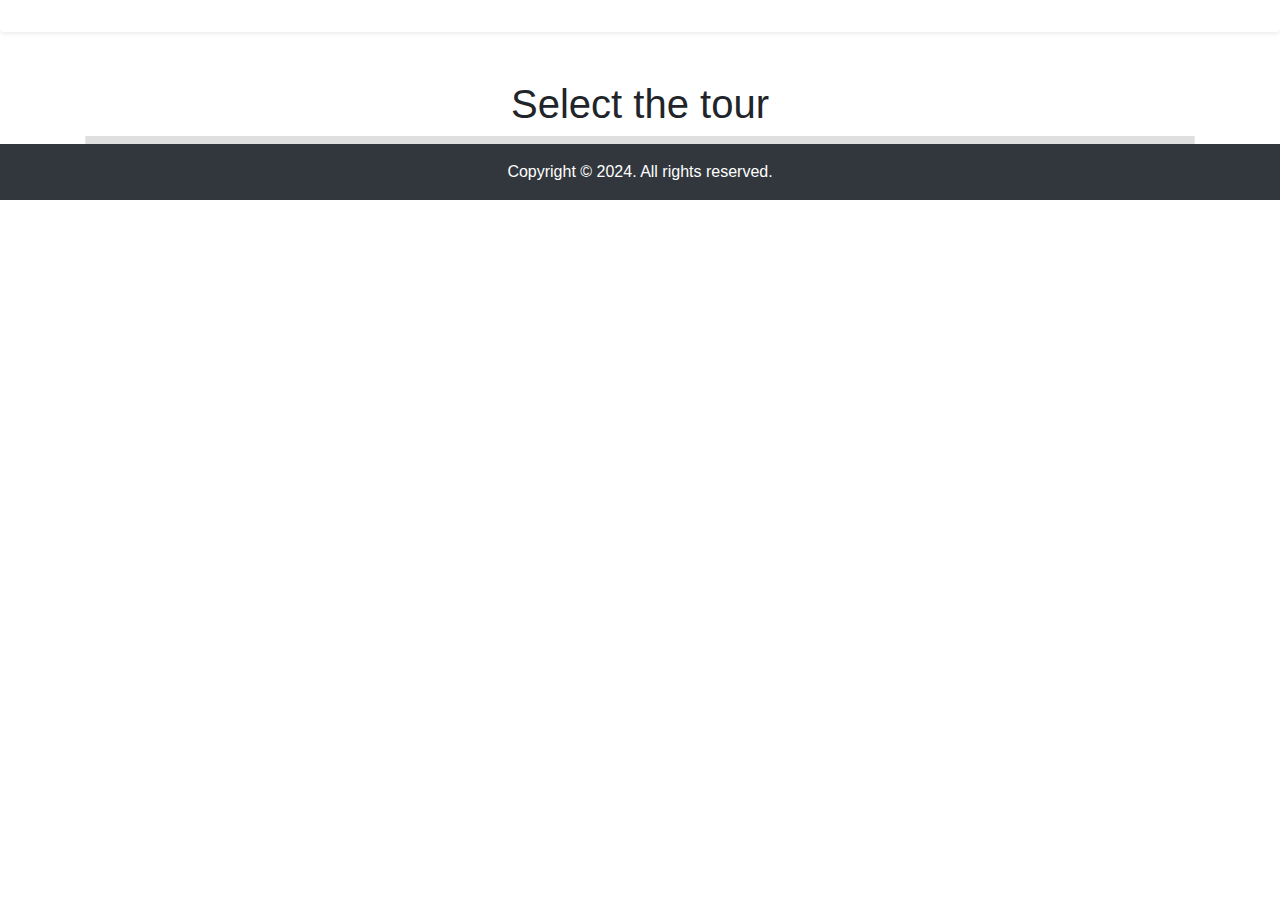
==== html/seleccion-tour.html @ 8091cc94 "pagina web (lo mínimo)" ====
<!DOCTYPE html> <!-- Declares the document type as HTML -->
<html lang="en"> <!-- Specifies the language of the document -->
<head>
  <meta charset="UTF-8"> <!-- Defines the character encoding for the document -->
  <meta name="viewport" content="width=device-width, initial-scale=1.0"> <!-- Sets the viewport for responsive design -->
  <title>GDC-TourVT</title> <!-- Sets the title of the page -->
  <link rel="icon" type="image/png" href="../img/empresa.png"> <!-- Links the favicon for the page -->
  <link href="https://stackpath.bootstrapcdn.com/bootstrap/4.5.2/css/bootstrap.min.css" rel="stylesheet"> <!-- Links Bootstrap CSS -->
  <style> <!-- Defines custom CSS styles for the page -->
    /* Button styles */
    button {
      /* Styling properties for the button */
    }

    /* Card styles */
    .card {
      /* Custom styling properties for cards */
    }

    /* Media query for dark mode */
    @media (prefers-color-scheme: dark) {
      /* Custom styles for dark mode */
    }
  </style>
</head>

<body>
  <!-- Navigation bar -->
  <nav class="navbar navbar-light bg-body-tertiary shadow-sm p-3 mb-5 bg-body rounded">
    <!-- Navbar content -->
  </nav>

  <!-- Heading -->
  <h1 class="text-center">Select the tour</h1>

  <!-- Cards section -->
  <div class="container">
    <!-- Card 1 -->
    <div class="card" style="--rating:90">
      <!-- Card content -->
    </div>

    <!-- Card 2 -->
    <div class="card" style="--rating:90">
      <!-- Card content -->
    </div>

    <!-- Card 3 -->
    <div class="card" style="--rating:90">
      <!-- Card content -->
    </div>

    <!-- Card 4 -->
    <div class="card" style="--rating:90">
      <!-- Card content -->
    </div>
  </div>

  <!-- Footer -->
  <footer class="bg-body-tertiary text-center text-lg-start bg-dark">
    <!-- Copyright information -->
    <div class="text-center p-3 text-white mb-3 mb-md-0" style="background-color: rgba(0, 0, 0, 0.05);">
      Copyright © 2024. All rights reserved.
    </div>
  </footer>

  <!-- JavaScript libraries -->
  <script src="https://code.jquery.com/jquery-3.5.1.slim.min.js"></script>
  <script src="https://cdn.jsdelivr.net/npm/@popperjs/core@2.5.3/dist/umd/popper.min.js"></script>
  <script src="https://stackpath.bootstrapcdn.com/bootstrap/4.5.2/js/bootstrap.min.js"></script>
</body>
</html>
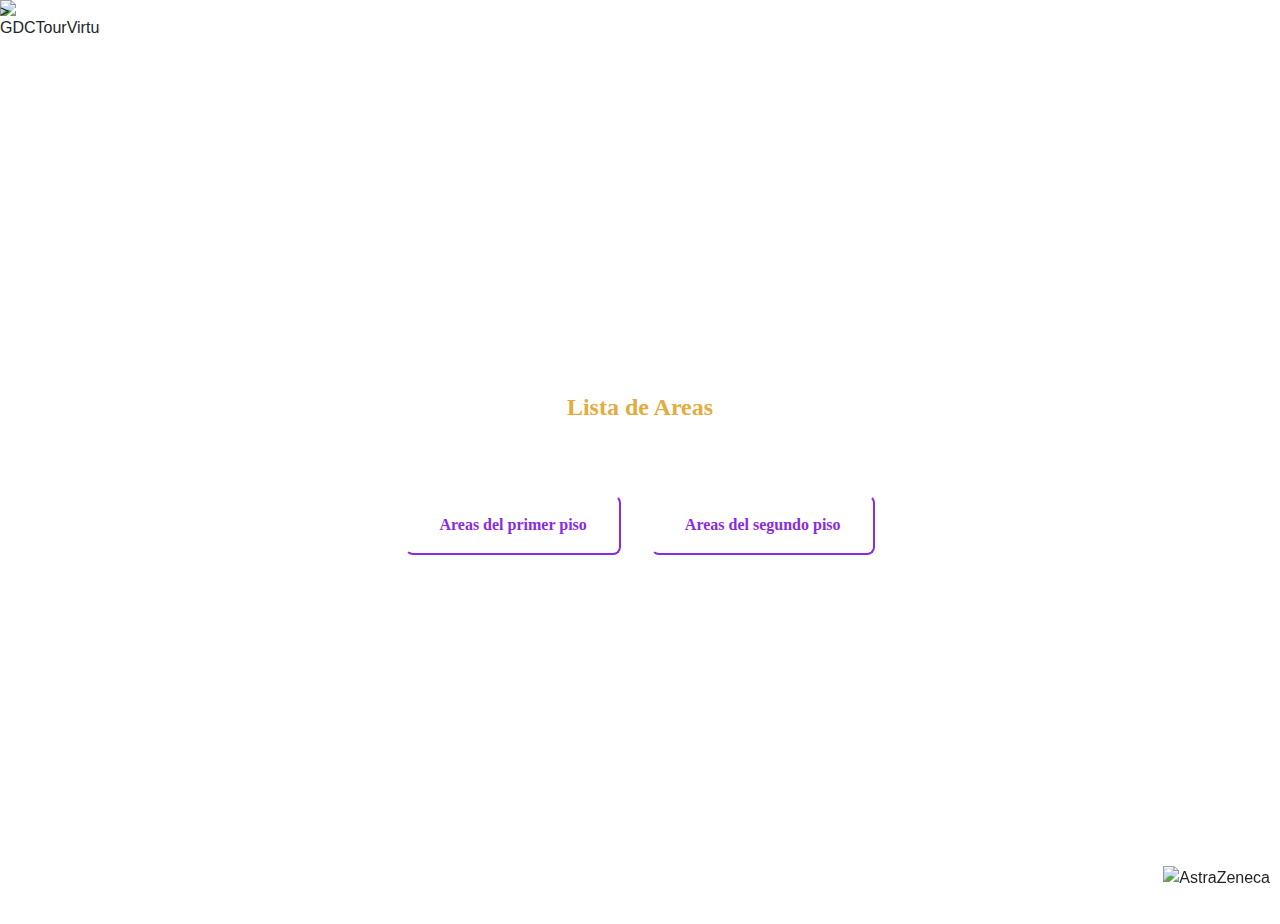
==== commit 1f480f95: "ajuste de htmls (correcion de errors)" ====
--- a/html/seleccion-tour.html
+++ b/html/seleccion-tour.html
@@ -1,72 +1,113 @@
-<!DOCTYPE html> <!-- Declares the document type as HTML -->
-<html lang="en"> <!-- Specifies the language of the document -->
-<head>
-  <meta charset="UTF-8"> <!-- Defines the character encoding for the document -->
-  <meta name="viewport" content="width=device-width, initial-scale=1.0"> <!-- Sets the viewport for responsive design -->
-  <title>GDC-TourVT</title> <!-- Sets the title of the page -->
-  <link rel="icon" type="image/png" href="../img/empresa.png"> <!-- Links the favicon for the page -->
-  <link href="https://stackpath.bootstrapcdn.com/bootstrap/4.5.2/css/bootstrap.min.css" rel="stylesheet"> <!-- Links Bootstrap CSS -->
-  <style> <!-- Defines custom CSS styles for the page -->
-    /* Button styles */
-    button {
-      /* Styling properties for the button */
-    }
+<!DOCTYPE html>
+<html lang="es">
+    <head>
+        <meta charset="UFT-8">
+        <meta name="viewport" content="width=device-width, initial-scale=1.0">
+        <title>GDC-TOURVT</title>
+        <!--Implementación de bootstrap-->
+        <link rel="stylesheet" href="https://cdn.jsdelivr.net/npm/bootstrap@4.0.0/dist/css/bootstrap.min.css" integrity="sha384-Gn5384xqQ1aoWXA+058RXPxPg6fy4IWvTNh0E263XmFcJlSAwiGgFAW/dAiS6JXm" crossorigin="anonymous">
+        <style>/*Espacio de CSS internos para el diseño de la pagina*/
 
-    /* Card styles */
-    .card {
-      /* Custom styling properties for cards */
-    }
+            /*Caracteristicas del contenedor*/
+            .container {
+            display: flex;
+            flex-direction: column;
+            gap: 10px;
+            justify-content: center;
+            align-items: center;
+            height: 100vh;
+            }
+            /*Modificación de clase row, con esta se colocan textos simples*/
+             .row {
+            font-family: "Times New Roman", sans-serif;
+            padding: 20px;
+            }
+            /*Clases para modificar diseño de botones*/
+            .btn {
+            padding: 1rem 2rem;
+            font-weight: 700;
+            background: rgb(255, 255, 255);
+            color: blueviolet;
+            border-radius: .5rem;
+            border-bottom: 2px solid blueviolet;
+            border-right: 2px solid blueviolet;
+            border-top: 2px solid white;
+            border-left: 2px solid white;
+            transition-duration: 1s;
+            transition-property: border-top, 
+                border-left, 
+                border-bottom,
+                border-right,
+                box-shadow;
+            }
 
-    /* Media query for dark mode */
-    @media (prefers-color-scheme: dark) {
-      /* Custom styles for dark mode */
-    }
-  </style>
-</head>
+            .btn:hover {
+            border-top: 2px solid rgb(rgb(127, 37, 87,));
+            border-left: 2px solid rgb(rgb(127, 37, 87,));
+            border-bottom: 2px solid rgb(rgb(127, 37, 87,));
+            border-right: 2px solid rgb(238, 103, 238);
+            box-shadow: rgba(47, 40, 116, 0.4) 5px 5px, rgba(47, 40, 116, 0.3) 10px 10px, rgba(47, 40, 116, 0.2) 15px 15px;
+            }
+            /*Clases para diseño y posición de imágenes*/
+            .image-container {
+            position: fixed;
+            bottom: 10px;
+            right: 10px;
+            }
 
-<body>
-  <!-- Navigation bar -->
-  <nav class="navbar navbar-light bg-body-tertiary shadow-sm p-3 mb-5 bg-body rounded">
-    <!-- Navbar content -->
-  </nav>
+            .imagen-pequena {
+            width: 180px;
+            height: auto;
+            }
 
-  <!-- Heading -->
-  <h1 class="text-center">Select the tour</h1>
+            .imagen-superior-izquierda {
+            position: absolute;
+            top: 0;
+            left: 0;
+            width: 100px; 
+            height: auto; 
+            z-index: -1; 
+            }
+            /*Clases para diseño de textos*/
+            .titulo {
+                color: #e4ac3f;
+            }
 
-  <!-- Cards section -->
-  <div class="container">
-    <!-- Card 1 -->
-    <div class="card" style="--rating:90">
-      <!-- Card content -->
-    </div>
+            .letra-mediana {
+                font-size: 24px;
+                font-weight: 900;
+            }
+            
+        </style>
+    </head>
+    <body>
+        <!--Espacio del cuerpo de la página-->>
+        <div class="container">
+            <div class="row justify-content-center align-items-center">
+                <div class="col-sm-12 text-center titulo">
+                    <h1 class="display-3 mb-4 letra-mediana">Lista de Areas </h1>
+                </div>
+            </div>
+            <div class="row justify-content-center align-items-center">
+                <div class="col">
+                    <a href="../piso_1/app-files/tour_test.html" class="btn ">Areas del primer piso</a>
+                </div>
+                <div class="col">
+                    <a href="../piso_4/app-files/tour_centro.html" class="btn ">Areas del segundo piso</a>
+                </div>
+            </div>
+        </div>
 
-    <!-- Card 2 -->
-    <div class="card" style="--rating:90">
-      <!-- Card content -->
-    </div>
 
-    <!-- Card 3 -->
-    <div class="card" style="--rating:90">
-      <!-- Card content -->
-    </div>
+        <div class="image-container">
+            <img src="../imagenes/Logo_Astrazeneca.png" alt="AstraZeneca" class="imagen-pequena">
+        </div>
+    
+        <img src="../imagenes/GDCTourVirtualLogo.jpeg" alt="GDCTourVirtual" class= "imagen-superior-izquierda imagen-pequena">
 
-    <!-- Card 4 -->
-    <div class="card" style="--rating:90">
-      <!-- Card content -->
-    </div>
-  </div>
-
-  <!-- Footer -->
-  <footer class="bg-body-tertiary text-center text-lg-start bg-dark">
-    <!-- Copyright information -->
-    <div class="text-center p-3 text-white mb-3 mb-md-0" style="background-color: rgba(0, 0, 0, 0.05);">
-      Copyright © 2024. All rights reserved.
-    </div>
-  </footer>
-
-  <!-- JavaScript libraries -->
-  <script src="https://code.jquery.com/jquery-3.5.1.slim.min.js"></script>
-  <script src="https://cdn.jsdelivr.net/npm/@popperjs/core@2.5.3/dist/umd/popper.min.js"></script>
-  <script src="https://stackpath.bootstrapcdn.com/bootstrap/4.5.2/js/bootstrap.min.js"></script>
-</body>
-</html>
+        <!--Implementación de archivos javascript para garantizar el funcionamiento del bootstrap-->
+        <script src="https://code.jquery.com/jquery-3.2.1.slim.min.js" integrity="sha384-KJ3o2DKtIkvYIK3UENzmM7KCkRr/rE9/Qpg6aAZGJwFDMVNA/GpGFF93hXpG5KkN" crossorigin="anonymous"></script>
+        <script src="https://cdn.jsdelivr.net/npm/popper.js@1.12.9/dist/umd/popper.min.js" integrity="sha384-ApNbgh9B+Y1QKtv3Rn7W3mgPxhU9K/ScQsAP7hUibX39j7fakFPskvXusvfa0b4Q" crossorigin="anonymous"></script>
+        <script src="https://cdn.jsdelivr.net/npm/bootstrap@4.0.0/dist/js/bootstrap.min.js" integrity="sha384-JZR6Spejh4U02d8jOt6vLEHfe/JQGiRRSQQxSfFWpi1MquVdAyjUar5+76PVCmYl" crossorigin="anonymous"></script>
+    </body>
+</html>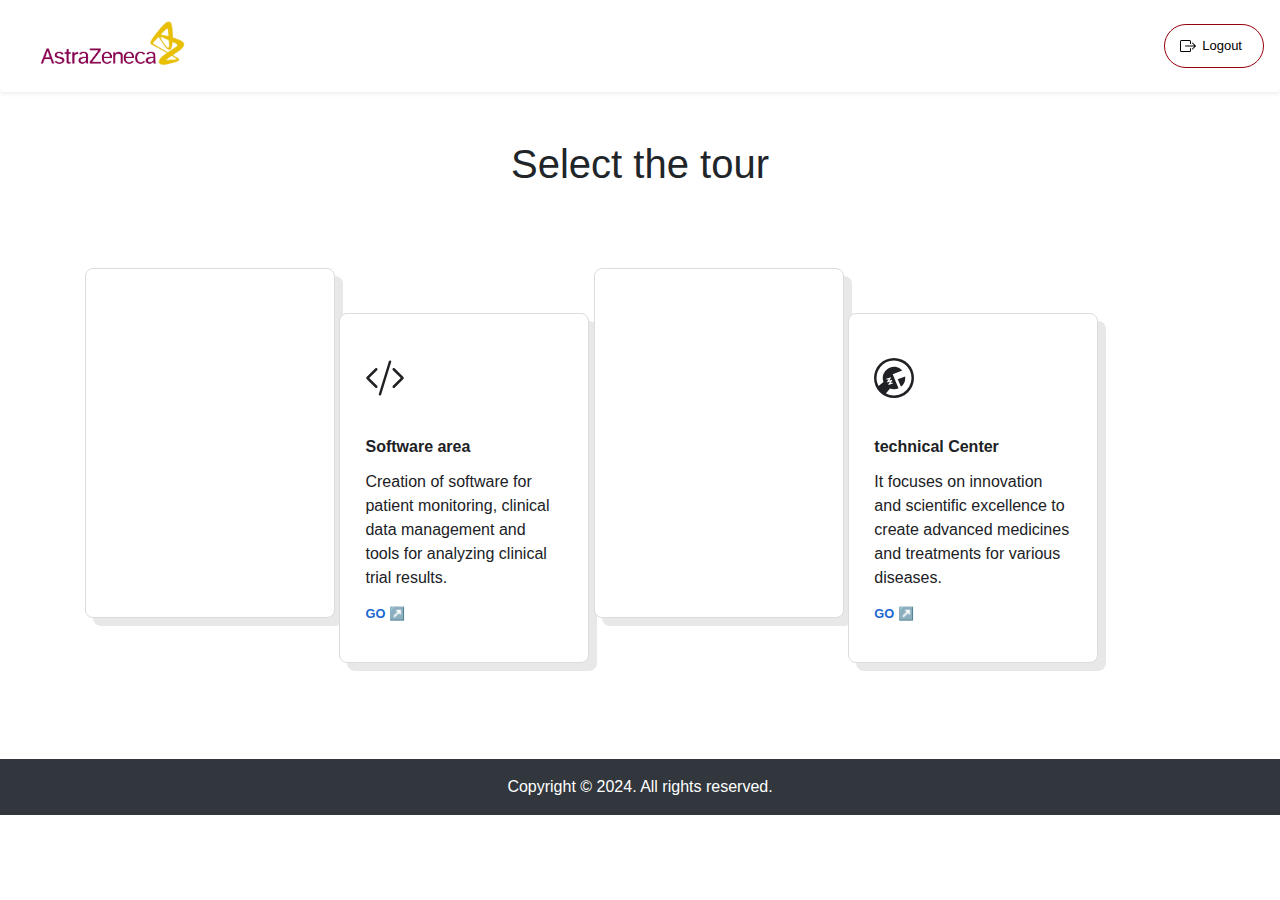
==== commit b1c3cde7: "implementacion del minimapa" ====
--- a/html/seleccion-tour.html
+++ b/html/seleccion-tour.html
@@ -1,113 +1,254 @@
 <!DOCTYPE html>
-<html lang="es">
-    <head>
-        <meta charset="UFT-8">
-        <meta name="viewport" content="width=device-width, initial-scale=1.0">
-        <title>GDC-TOURVT</title>
-        <!--Implementación de bootstrap-->
-        <link rel="stylesheet" href="https://cdn.jsdelivr.net/npm/bootstrap@4.0.0/dist/css/bootstrap.min.css" integrity="sha384-Gn5384xqQ1aoWXA+058RXPxPg6fy4IWvTNh0E263XmFcJlSAwiGgFAW/dAiS6JXm" crossorigin="anonymous">
-        <style>/*Espacio de CSS internos para el diseño de la pagina*/
-
-            /*Caracteristicas del contenedor*/
-            .container {
-            display: flex;
-            flex-direction: column;
-            gap: 10px;
-            justify-content: center;
-            align-items: center;
-            height: 100vh;
-            }
-            /*Modificación de clase row, con esta se colocan textos simples*/
-             .row {
-            font-family: "Times New Roman", sans-serif;
-            padding: 20px;
-            }
-            /*Clases para modificar diseño de botones*/
-            .btn {
-            padding: 1rem 2rem;
-            font-weight: 700;
-            background: rgb(255, 255, 255);
-            color: blueviolet;
-            border-radius: .5rem;
-            border-bottom: 2px solid blueviolet;
-            border-right: 2px solid blueviolet;
-            border-top: 2px solid white;
-            border-left: 2px solid white;
-            transition-duration: 1s;
-            transition-property: border-top, 
-                border-left, 
-                border-bottom,
-                border-right,
-                box-shadow;
-            }
-
-            .btn:hover {
-            border-top: 2px solid rgb(rgb(127, 37, 87,));
-            border-left: 2px solid rgb(rgb(127, 37, 87,));
-            border-bottom: 2px solid rgb(rgb(127, 37, 87,));
-            border-right: 2px solid rgb(238, 103, 238);
-            box-shadow: rgba(47, 40, 116, 0.4) 5px 5px, rgba(47, 40, 116, 0.3) 10px 10px, rgba(47, 40, 116, 0.2) 15px 15px;
-            }
-            /*Clases para diseño y posición de imágenes*/
-            .image-container {
-            position: fixed;
-            bottom: 10px;
-            right: 10px;
-            }
-
-            .imagen-pequena {
-            width: 180px;
-            height: auto;
-            }
-
-            .imagen-superior-izquierda {
-            position: absolute;
-            top: 0;
-            left: 0;
-            width: 100px; 
-            height: auto; 
-            z-index: -1; 
-            }
-            /*Clases para diseño de textos*/
-            .titulo {
-                color: #e4ac3f;
-            }
-
-            .letra-mediana {
-                font-size: 24px;
-                font-weight: 900;
-            }
-            
-        </style>
-    </head>
-    <body>
-        <!--Espacio del cuerpo de la página-->>
-        <div class="container">
-            <div class="row justify-content-center align-items-center">
-                <div class="col-sm-12 text-center titulo">
-                    <h1 class="display-3 mb-4 letra-mediana">Lista de Areas </h1>
-                </div>
+<html lang="en">
+<head>
+  <meta charset="UTF-8">
+  <meta name="viewport" content="width=device-width, initial-scale=1.0">
+  <title>GDC-TourVT</title>
+  <link rel="icon" type="image/png" href="../img/empresa.png">
+  <link href="https://stackpath.bootstrapcdn.com/bootstrap/4.5.2/css/bootstrap.min.css" rel="stylesheet">
+  <style>
+   button {
+  background: transparent;
+  position: relative;
+  padding: 5px 15px;
+  display: flex;
+  align-items: center;
+  font-size: 13px;
+  font-weight: 500;
+  text-decoration: none;
+  cursor: pointer;
+  border: 1px solid rgb(149, 0, 15);
+  border-radius: 25px;
+  outline: none;
+  overflow: hidden;
+  color: rgb(0, 0, 0);
+  transition: color 0.3s 0.1s ease-out;
+  text-align: center;
+}
+
+button span {
+  margin: 6px;
+}
+
+button::before {
+  position: absolute;
+  top: 0;
+  left: 0;
+  right: 0;
+  bottom: 0;
+  margin: auto;
+  content: '';
+  border-radius: 50%;
+  display: block;
+  width: 20em;
+  height: 20em;
+  left: -5em;
+  text-align: center;
+  transition: box-shadow 0.5s ease-out;
+  z-index: -1;
+}
+
+button:hover {
+  color: #fff;
+  border: 1px solid rgb(149, 0, 15);
+}
+
+button:hover::before {
+  box-shadow: inset 0 0 0 10em rgb(149, 0, 15);
+}
+ 
+
+.card {
+  --background: #fff;
+  --cardShadow: rgba(32,33,37,.1);
+  --cardShadowHover: rgba(32,33,37,.06);
+  --cardShadowActive: rgba(32,33,37,.55);
+  --cardBorder: #dbdce0;
+  --cardBorderActive: #1a73e8;
+  --textColor: #202125;
+  --linkColor: #1967d2;
+  --ratingColor: #faab00;
+}
+
+@media (prefers-color-scheme: dark) {
+  .card {
+    --background: #3c4043;
+    --cardShadow: rgba(0,0,0,.28);
+    --cardShadowHover: rgba(0,0,0,.16);
+    --cardShadowActive: rgba(0,0,0,.55);
+    --cardBorder: #202125;
+    --cardBorderActive: #8ab4f8;
+    --textColor: #e9eaee;
+    --linkColor: #8ab4f8;
+  }
+}
+
+.card {
+  width: 250px;
+  height: 350px;
+  aspect-ratio: 2/3;
+  background: var(--background);
+  color: var(--textColor);
+  border: 1px solid var(--cardBorder);
+  padding: 25px;
+  box-shadow: 8px 8px 0 var(--cardShadow);
+  transition: box-shadow .5s, transform .5s;
+  border-radius: 8px;
+  display: inline-block;
+}
+
+.card:hover {
+  transform: translate(-2px, -4px);
+  box-shadow: 16px 16px 0 var(--cardShadowHover);
+}
+
+.card:active {
+  transform: translate(-2px, -4px);
+  border: 2px solid var(--cardBorderActive);
+  box-shadow: 4px 4px 0 var(--cardShadowActive);
+}
+
+.card > .icon,
+.card > .title,
+.card > .description {
+  margin-bottom: 0.7em;
+  cursor: default;
+  user-select: none;
+}
+
+.card > .title {
+  margin-top: 1.5em;
+  font-weight: bold;
+}
+
+.card > .description {
+  line-height: 1.5em;
+  min-height: 6em;
+}
+
+.card > .icon {
+  font-size: 3em;
+  margin-bottom: .2em;
+}
+
+.card > .rating {
+  font-size: 1.5em;
+  margin-bottom: 0.8em;
+  color: var(--ratingColor);
+  font-weight: bold;
+  position: relative;
+  width: max-content;
+}
+
+.card > .rating:before {
+  content: "☆☆☆☆☆";
+}
+
+.card > .rating:after {
+  content: "★★★★★";
+  position: absolute;
+  left: 0;
+  z-index: 0;
+  width: calc(var(--rating) * 1%);
+  overflow: hidden;
+}
+
+.card > .link {
+  margin-bottom: 1rem;
+  color: var(--linkColor);
+  font-size: .8em;
+  font-weight: 600;
+}
+
+/* Optional ~ Link the whole card */
+.card > .link::before {
+  content: "";
+  position: absolute;
+  top: 0;
+  left: 0;
+  width: 100%;
+  height: 100%;
+}
+
+.card > .link:after {
+  content: "↗";
+  display: inline-block;
+  margin-left: .3em;
+  transition: transform .3s ease-in-out;
+}
+
+.card:hover > .link:after {
+  transform: translate(.2em, -.2em);
+}
+
+  </style>
+</head>
+
+<body>
+    <!-- Just an image -->
+<nav class="navbar navbar-light bg-body-tertiary shadow-sm p-3 mb-5 bg-body rounded">
+    <div class="container">
+      <a class="navbar-brand" href="https://www.astrazeneca.mx/" target="_blank" rel="noopener noreferrer">
+        <img
+          src="/img/logo.png"
+          height="50"
+          alt="MDB Logo"
+          loading="lazy"
+        />
+      </a>
+    </div>
+
+    <a href="/index.html"><button>
+        <svg xmlns="http://www.w3.org/2000/svg" width="16" height="16" fill="currentColor" class="bi bi-box-arrow-right" viewBox="0 0 16 16">
+            <path fill-rule="evenodd" d="M10 12.5a.5.5 0 0 1-.5.5h-8a.5.5 0 0 1-.5-.5v-9a.5.5 0 0 1 .5-.5h8a.5.5 0 0 1 .5.5v2a.5.5 0 0 0 1 0v-2A1.5 1.5 0 0 0 9.5 2h-8A1.5 1.5 0 0 0 0 3.5v9A1.5 1.5 0 0 0 1.5 14h8a1.5 1.5 0 0 0 1.5-1.5v-2a.5.5 0 0 0-1 0z"/>
+            <path fill-rule="evenodd" d="M15.854 8.354a.5.5 0 0 0 0-.708l-3-3a.5.5 0 0 0-.708.708L14.293 7.5H5.5a.5.5 0 0 0 0 1h8.793l-2.147 2.146a.5.5 0 0 0 .708.708z"/>
+          </svg>
+        <span>Logout</span>
+    </button></a>
+  </nav>
+
+  <h1 class="text-center">Select the tour</h1><br><br><br>
+    
+  <div class="container">
+    <div class="card" style="--rating:90">
+        
+    </div>
+
+    <div class="card" style="--rating:90">
+        <div class="icon"><svg xmlns="http://www.w3.org/2000/svg" width="40" height="40" fill="currentColor" class="bi bi-code-slash" viewBox="0 0 16 16">
+            <path d="M10.478 1.647a.5.5 0 1 0-.956-.294l-4 13a.5.5 0 0 0 .956.294zM4.854 4.146a.5.5 0 0 1 0 .708L1.707 8l3.147 3.146a.5.5 0 0 1-.708.708l-3.5-3.5a.5.5 0 0 1 0-.708l3.5-3.5a.5.5 0 0 1 .708 0m6.292 0a.5.5 0 0 0 0 .708L14.293 8l-3.147 3.146a.5.5 0 0 0 .708.708l3.5-3.5a.5.5 0 0 0 0-.708l-3.5-3.5a.5.5 0 0 0-.708 0"/>
+          </svg></div>
+        <div class="title">Software area</div>
+        <p class="description">Creation of software for patient monitoring, clinical data management and tools for analyzing clinical trial results.</p>
+        <div></div>
+        <a href="/piso_1/app-files/tour_test.html" class="link">GO</a>
+      </div>
+
+      <div class="card" style="--rating:90">
+        
+      </div>
+    
+      <div class="card" style="--rating:90">
+        <div class="icon"><svg xmlns="http://www.w3.org/2000/svg" width="40" height="40" fill="currentColor" class="bi bi-wrench-adjustable-circle" viewBox="0 0 16 16">
+            <path d="M12.496 8a4.5 4.5 0 0 1-1.703 3.526L9.497 8.5l2.959-1.11q.04.3.04.61"/>
+            <path d="M16 8A8 8 0 1 1 0 8a8 8 0 0 1 16 0m-1 0a7 7 0 1 0-13.202 3.249l1.988-1.657a4.5 4.5 0 0 1 7.537-4.623L7.497 6.5l1 2.5 1.333 3.11c-.56.251-1.18.39-1.833.39a4.5 4.5 0 0 1-1.592-.29L4.747 14.2A7 7 0 0 0 15 8m-8.295.139a.25.25 0 0 0-.288-.376l-1.5.5.159.474.808-.27-.595.894a.25.25 0 0 0 .287.376l.808-.27-.595.894a.25.25 0 0 0 .287.376l1.5-.5-.159-.474-.808.27.596-.894a.25.25 0 0 0-.288-.376l-.808.27z"/>
+          </svg></div>
+        <div class="title">technical Center</div>
+        <p class="description">It focuses on innovation and scientific excellence to create advanced medicines and treatments for various diseases.</p>
+        <div></div>
+        <a href="/piso_4/app-files/tour_centro.html" class="link">GO</a>
+      </div>
+  </div><br><br><br><br>
+
+        <footer class="bg-body-tertiary text-center text-lg-start bg-dark">
+            <!-- Copyright -->
+            <div class="text-center p-3 text-white mb-3 mb-md-0" style="background-color: rgba(0, 0, 0, 0.05);">
+              Copyright © 2024. All rights reserved.
             </div>
-            <div class="row justify-content-center align-items-center">
-                <div class="col">
-                    <a href="../piso_1/app-files/tour_test.html" class="btn ">Areas del primer piso</a>
-                </div>
-                <div class="col">
-                    <a href="../piso_4/app-files/tour_centro.html" class="btn ">Areas del segundo piso</a>
-                </div>
-            </div>
-        </div>
-
-
-        <div class="image-container">
-            <img src="../imagenes/Logo_Astrazeneca.png" alt="AstraZeneca" class="imagen-pequena">
-        </div>
-    
-        <img src="../imagenes/GDCTourVirtualLogo.jpeg" alt="GDCTourVirtual" class= "imagen-superior-izquierda imagen-pequena">
-
-        <!--Implementación de archivos javascript para garantizar el funcionamiento del bootstrap-->
-        <script src="https://code.jquery.com/jquery-3.2.1.slim.min.js" integrity="sha384-KJ3o2DKtIkvYIK3UENzmM7KCkRr/rE9/Qpg6aAZGJwFDMVNA/GpGFF93hXpG5KkN" crossorigin="anonymous"></script>
-        <script src="https://cdn.jsdelivr.net/npm/popper.js@1.12.9/dist/umd/popper.min.js" integrity="sha384-ApNbgh9B+Y1QKtv3Rn7W3mgPxhU9K/ScQsAP7hUibX39j7fakFPskvXusvfa0b4Q" crossorigin="anonymous"></script>
-        <script src="https://cdn.jsdelivr.net/npm/bootstrap@4.0.0/dist/js/bootstrap.min.js" integrity="sha384-JZR6Spejh4U02d8jOt6vLEHfe/JQGiRRSQQxSfFWpi1MquVdAyjUar5+76PVCmYl" crossorigin="anonymous"></script>
-    </body>
+            <!-- Copyright -->
+          </footer>
+  <script src="https://code.jquery.com/jquery-3.5.1.slim.min.js"></script>
+  <script src="https://cdn.jsdelivr.net/npm/@popperjs/core@2.5.3/dist/umd/popper.min.js"></script>
+  <script src="https://stackpath.bootstrapcdn.com/bootstrap/4.5.2/js/bootstrap.min.js"></script>
+</body>
 </html>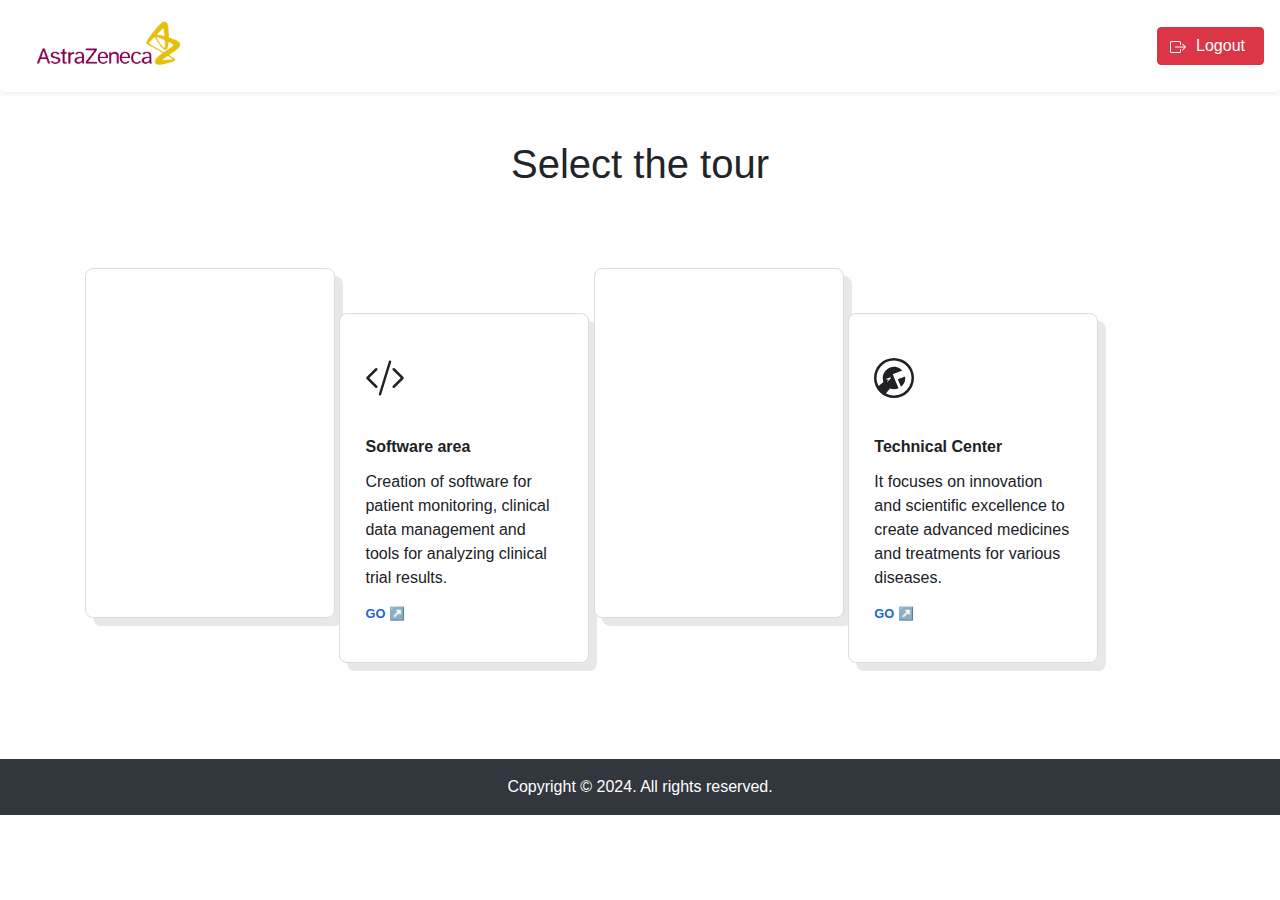
==== commit ba5dc325: "agregar 2 imágenes" ====
--- a/html/seleccion-tour.html
+++ b/html/seleccion-tour.html
@@ -185,70 +185,87 @@
 </head>
 
 <body>
-    <!-- Just an image -->
-<nav class="navbar navbar-light bg-body-tertiary shadow-sm p-3 mb-5 bg-body rounded">
+<?php
+session_start();
+
+// Verificar si el usuario ha iniciado sesión
+if (!isset($_SESSION['loggedin']) || $_SESSION['loggedin'] !== true) {
+    // Si el usuario no ha iniciado sesión, redirigirlo a la página de inicio de sesión
+    header('Location: login.php');
+    exit;
+}
+
+// Función para cerrar sesión
+if (isset($_POST['logout'])) {
+    session_destroy(); // Destruir todas las variables de sesión
+    header('Location: login.php'); // Redirigir a la página de inicio de sesión
+    exit;
+}
+?>
+    <!-- Barra de navegación -->
+    <nav class="navbar navbar-light bg-body-tertiary shadow-sm p-3 mb-5 bg-body rounded">
+        <div class="container">
+          <a class="navbar-brand" href="https://www.astrazeneca.mx/" target="_blank" rel="noopener noreferrer">
+            <img src="/img/logo.png" height="50" alt="MDB Logo" loading="lazy"/>
+          </a>
+        </div>
+    
+        <!-- Botón de logout -->
+        <form method="post">
+            <button type="submit" name="logout" class="btn btn-danger">
+                <svg xmlns="http://www.w3.org/2000/svg" width="16" height="16" fill="currentColor" class="bi bi-box-arrow-right" viewBox="0 0 16 16">
+                    <path fill-rule="evenodd" d="M10 12.5a.5.5 0 0 1-.5.5h-8a.5.5 0 0 1-.5-.5v-9a.5.5 0 0 1 .5-.5h8a.5.5 0 0 1 .5.5v2a.5.5 0 0 0 1 0v-2A1.5 1.5 0 0 0 9.5 2h-8A1.5 1.5 0 0 0 0 3.5v9A1.5 1.5 0 0 0 1.5 14h8a1.5 1.5 0 0 0 1.5-1.5v-2a.5.5 0 0 0-1 0z"/>
+                    <path fill-rule="evenodd" d="M15.854 8.354a.5.5 0 0 0 0-.708l-3-3a.5.5 0 0 0-.708.708L14.293 7.5H5.5a.5.5 0 0 0 0 1h8.793l-2.147 2.146a.5.5 0 0 0 .708.708z"/>
+                </svg>
+                <span>Logout</span>
+            </button>
+        </form>
+    </nav>
+
+    <!-- Contenido de la página -->
+    <h1 class="text-center">Select the tour</h1><br><br><br>
+        
     <div class="container">
-      <a class="navbar-brand" href="https://www.astrazeneca.mx/" target="_blank" rel="noopener noreferrer">
-        <img
-          src="/img/logo.png"
-          height="50"
-          alt="MDB Logo"
-          loading="lazy"
-        />
-      </a>
+        <!-- Aquí van las tarjetas de tours -->
+        <div class="card" style="--rating:90"></div>
+
+        <div class="card" style="--rating:90">
+            <div class="icon"><svg xmlns="http://www.w3.org/2000/svg" width="40" height="40" fill="currentColor" class="bi bi-code-slash" viewBox="0 0 16 16">
+                <path d="M10.478 1.647a.5.5 0 1 0-.956-.294l-4 13a.5.5 0 0 0 .956.294zM4.854 4.146a.5.5 0 0 1 0 .708L1.707 8l3.147 3.146a.5.5 0 0 1-.708.708l-3.5-3.5a.5.5 0 0 1 0-.708l3.5-3.5a.5.5 0 0 1 .708 0m6.292 0a.5.5 0 0 0 0 .708L14.293 8l-3.147 3.146a.5.5 0 0 0 .708.708l3.5-3.5a.5.5 0 0 0 0-.708l-3.5-3.5a.5.5 0 0 0-.708 0"/>
+            </svg></div>
+            <div class="title">Software area</div>
+            <p class="description">Creation of software for patient monitoring, clinical data management and tools for analyzing clinical trial results.</p>
+            <div></div>
+            <a href="../piso_1/app-files/tour_test.html" class="link">GO</a>
+        </div>
+
+        <div class="card" style="--rating:90"></div>
+    
+        <div class="card" style="--rating:90">
+            <div class="icon"><svg xmlns="http://www.w3.org/2000/svg" width="40" height="40" fill="currentColor" class="bi bi-wrench-adjustable-circle" viewBox="0 0 16 16">
+                <path d="M12.496 8a4.5 4.5 0 0 1-1.703 3.526L9.497 8.5l2.959-1.11q.04.3.04.61"/>
+                <path d="M16 8A8 8 0 1 1 0 8a8 8 0 0 1 16 0m-1 0a7 7 0 1 0-13.202 3.249l1.988-1.657a4.5 4.5 0 0 1 7.537-4.623L7.497 6.5l1 2.5 1.333 3.11c-.56.251-1.18.39-1.833.39a4.5 4.5 0 0 1-1.592-.29L4.747 14.2A7 7 0 0 0 15 8m-8.295.139a.25.25 0 0 0-.288-.376l-1.5.5.159.474.808-.27-.595.894a.25.25 0 0 0 .287.376l.808-.27-.595.894a.25.25 0 0 0-.288-.376l-.808.27z"/>
+            </svg></div>
+            <div class="title">Technical Center</div>
+            <p class="description">It focuses on innovation and scientific excellence to create advanced medicines and treatments for various diseases.</p>
+            <div></div>
+            <a href="../piso_4/app-files/tour_centro.html" class="link">GO</a>
+        </div>
     </div>
-
-    <a href="/index.html"><button>
-        <svg xmlns="http://www.w3.org/2000/svg" width="16" height="16" fill="currentColor" class="bi bi-box-arrow-right" viewBox="0 0 16 16">
-            <path fill-rule="evenodd" d="M10 12.5a.5.5 0 0 1-.5.5h-8a.5.5 0 0 1-.5-.5v-9a.5.5 0 0 1 .5-.5h8a.5.5 0 0 1 .5.5v2a.5.5 0 0 0 1 0v-2A1.5 1.5 0 0 0 9.5 2h-8A1.5 1.5 0 0 0 0 3.5v9A1.5 1.5 0 0 0 1.5 14h8a1.5 1.5 0 0 0 1.5-1.5v-2a.5.5 0 0 0-1 0z"/>
-            <path fill-rule="evenodd" d="M15.854 8.354a.5.5 0 0 0 0-.708l-3-3a.5.5 0 0 0-.708.708L14.293 7.5H5.5a.5.5 0 0 0 0 1h8.793l-2.147 2.146a.5.5 0 0 0 .708.708z"/>
-          </svg>
-        <span>Logout</span>
-    </button></a>
-  </nav>
-
-  <h1 class="text-center">Select the tour</h1><br><br><br>
-    
-  <div class="container">
-    <div class="card" style="--rating:90">
-        
-    </div>
-
-    <div class="card" style="--rating:90">
-        <div class="icon"><svg xmlns="http://www.w3.org/2000/svg" width="40" height="40" fill="currentColor" class="bi bi-code-slash" viewBox="0 0 16 16">
-            <path d="M10.478 1.647a.5.5 0 1 0-.956-.294l-4 13a.5.5 0 0 0 .956.294zM4.854 4.146a.5.5 0 0 1 0 .708L1.707 8l3.147 3.146a.5.5 0 0 1-.708.708l-3.5-3.5a.5.5 0 0 1 0-.708l3.5-3.5a.5.5 0 0 1 .708 0m6.292 0a.5.5 0 0 0 0 .708L14.293 8l-3.147 3.146a.5.5 0 0 0 .708.708l3.5-3.5a.5.5 0 0 0 0-.708l-3.5-3.5a.5.5 0 0 0-.708 0"/>
-          </svg></div>
-        <div class="title">Software area</div>
-        <p class="description">Creation of software for patient monitoring, clinical data management and tools for analyzing clinical trial results.</p>
-        <div></div>
-        <a href="/piso_1/app-files/tour_test.html" class="link">GO</a>
-      </div>
-
-      <div class="card" style="--rating:90">
-        
-      </div>
-    
-      <div class="card" style="--rating:90">
-        <div class="icon"><svg xmlns="http://www.w3.org/2000/svg" width="40" height="40" fill="currentColor" class="bi bi-wrench-adjustable-circle" viewBox="0 0 16 16">
-            <path d="M12.496 8a4.5 4.5 0 0 1-1.703 3.526L9.497 8.5l2.959-1.11q.04.3.04.61"/>
-            <path d="M16 8A8 8 0 1 1 0 8a8 8 0 0 1 16 0m-1 0a7 7 0 1 0-13.202 3.249l1.988-1.657a4.5 4.5 0 0 1 7.537-4.623L7.497 6.5l1 2.5 1.333 3.11c-.56.251-1.18.39-1.833.39a4.5 4.5 0 0 1-1.592-.29L4.747 14.2A7 7 0 0 0 15 8m-8.295.139a.25.25 0 0 0-.288-.376l-1.5.5.159.474.808-.27-.595.894a.25.25 0 0 0 .287.376l.808-.27-.595.894a.25.25 0 0 0 .287.376l1.5-.5-.159-.474-.808.27.596-.894a.25.25 0 0 0-.288-.376l-.808.27z"/>
-          </svg></div>
-        <div class="title">technical Center</div>
-        <p class="description">It focuses on innovation and scientific excellence to create advanced medicines and treatments for various diseases.</p>
-        <div></div>
-        <a href="/piso_4/app-files/tour_centro.html" class="link">GO</a>
-      </div>
-  </div><br><br><br><br>
-
-        <footer class="bg-body-tertiary text-center text-lg-start bg-dark">
-            <!-- Copyright -->
-            <div class="text-center p-3 text-white mb-3 mb-md-0" style="background-color: rgba(0, 0, 0, 0.05);">
-              Copyright © 2024. All rights reserved.
-            </div>
-            <!-- Copyright -->
-          </footer>
-  <script src="https://code.jquery.com/jquery-3.5.1.slim.min.js"></script>
-  <script src="https://cdn.jsdelivr.net/npm/@popperjs/core@2.5.3/dist/umd/popper.min.js"></script>
-  <script src="https://stackpath.bootstrapcdn.com/bootstrap/4.5.2/js/bootstrap.min.js"></script>
+    <br><br><br><br>
+
+    <!-- Pie de página -->
+    <footer class="bg-body-tertiary text-center text-lg-start bg-dark">
+        <!-- Copyright -->
+        <div class="text-center p-3 text-white mb-3 mb-md-0" style="background-color: rgba(0, 0, 0, 0.05);">
+          Copyright © 2024. All rights reserved.
+        </div>
+        <!-- Copyright -->
+    </footer>
+
+    <!-- Scripts -->
+    <script src="https://code.jquery.com/jquery-3.5.1.slim.min.js"></script>
+    <script src="https://cdn.jsdelivr.net/npm/@popperjs/core@2.5.3/dist/umd/popper.min.js"></script>
+    <script src="https://stackpath.bootstrapcdn.com/bootstrap/4.5.2/js/bootstrap.min.js"></script>
 </body>
-</html>+</html>
